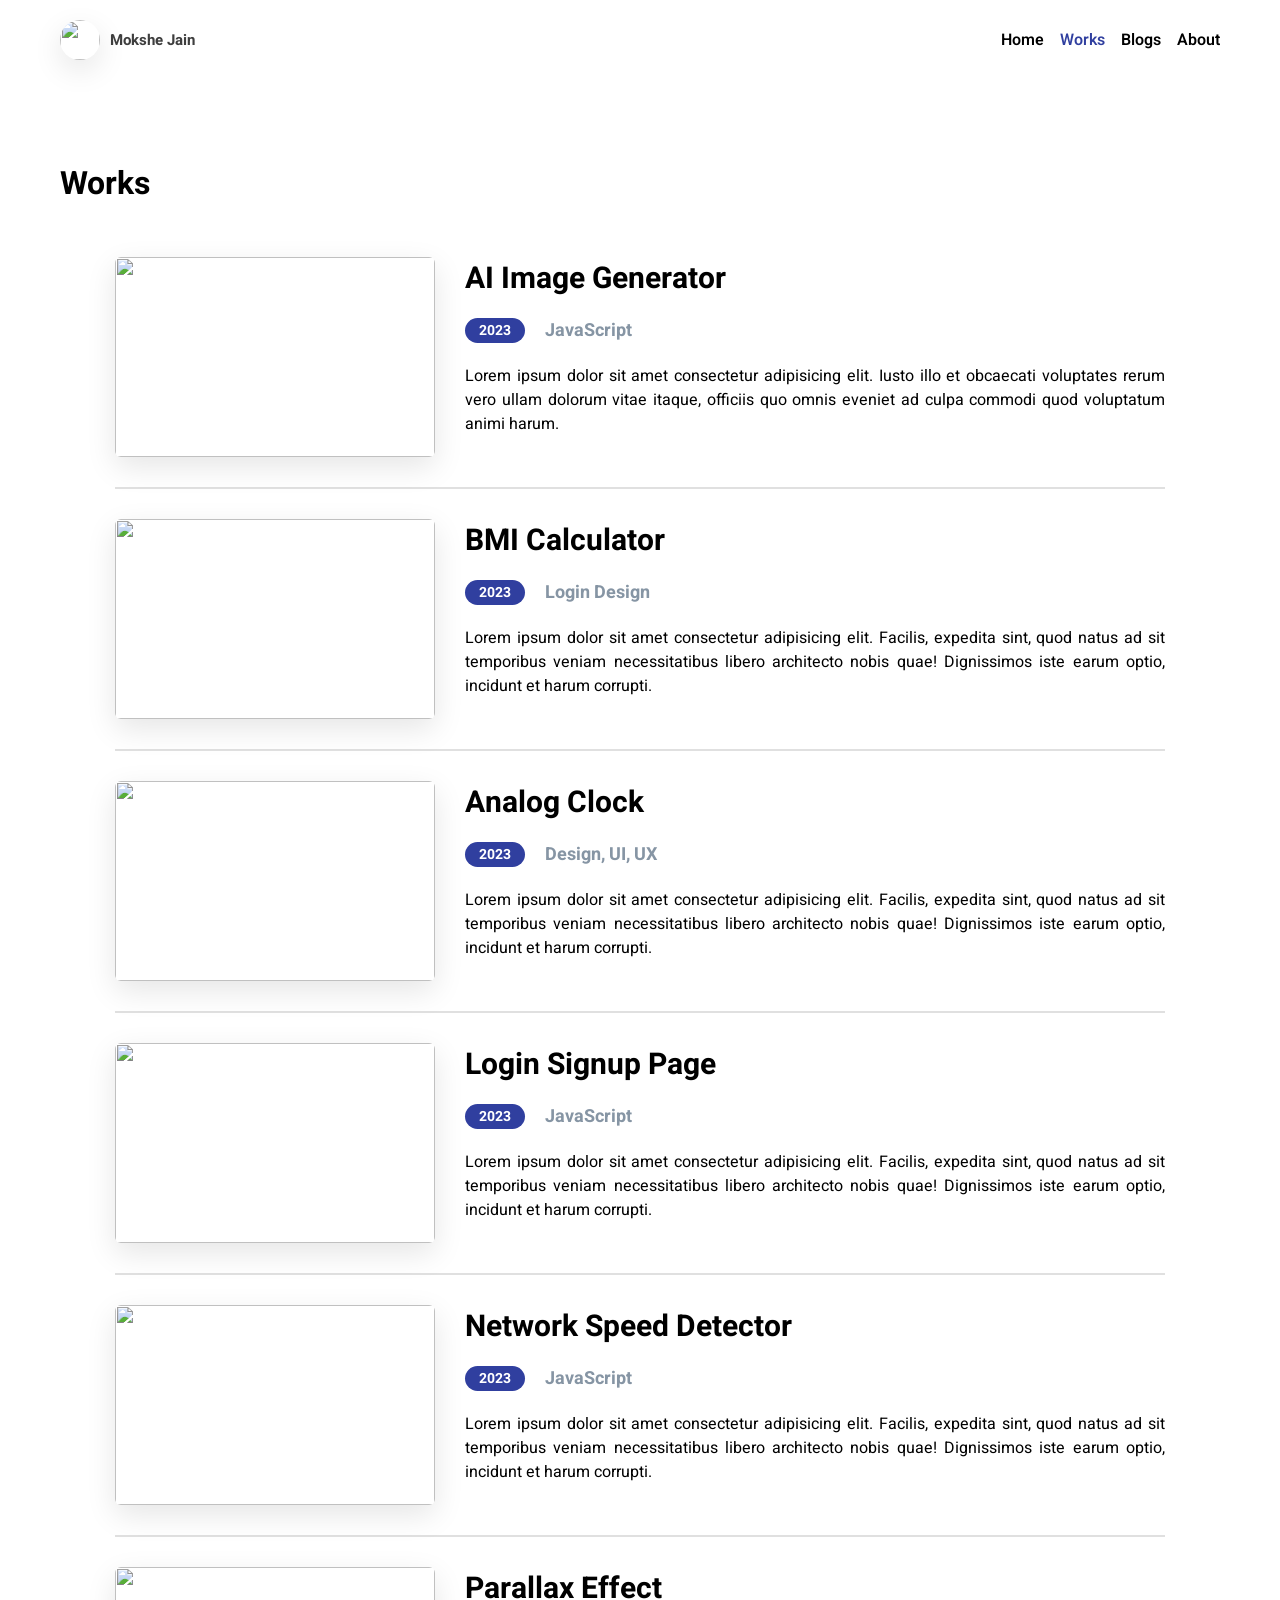
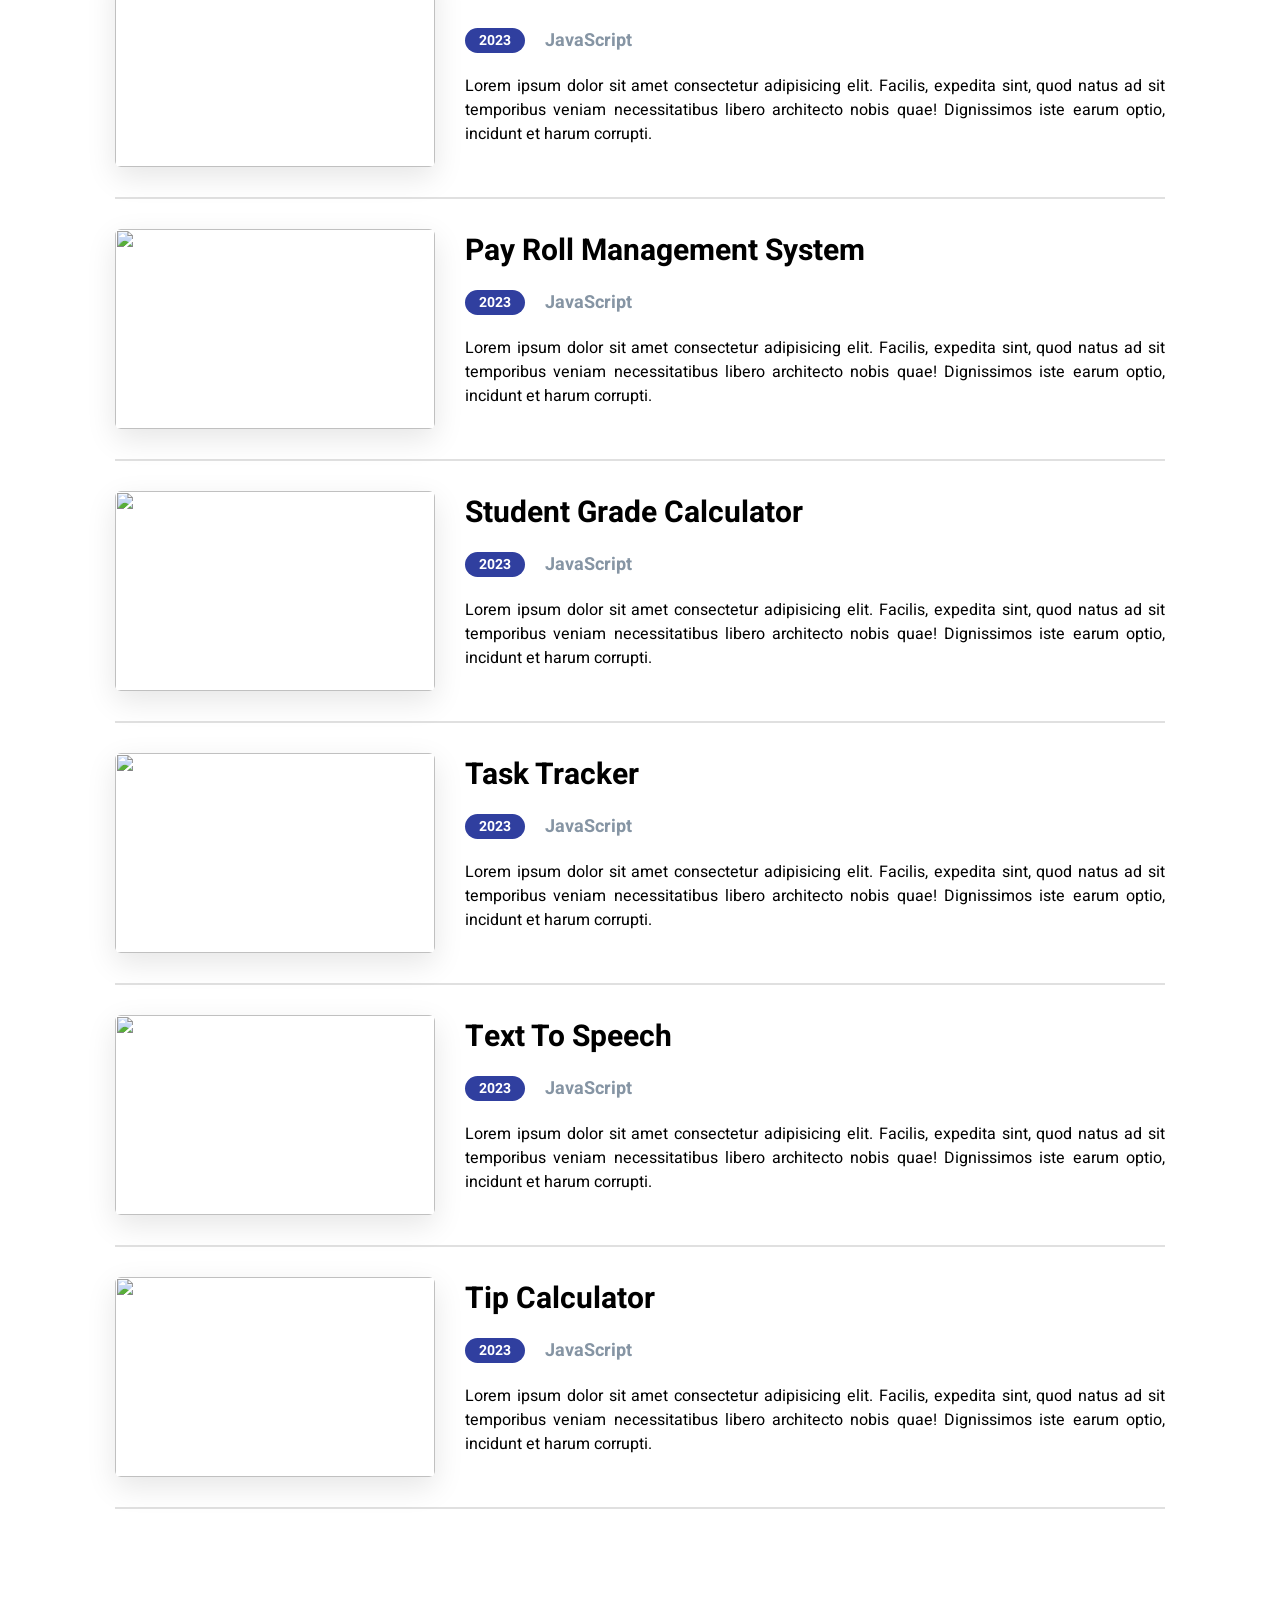
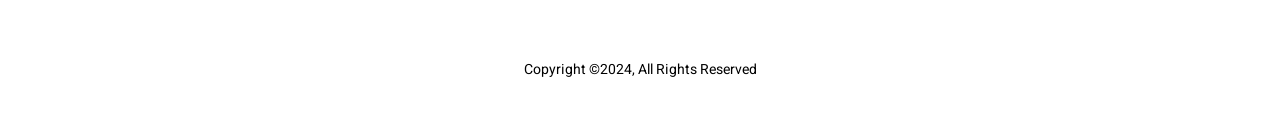
==== works.html @ 96d4c78f "Add files via upload" ====
<!DOCTYPE html>
<html lang="en">
<head>
    <meta charset="UTF-8">
    <meta name="viewport" content="width=device-width, initial-scale=1.0">
    <title>Works</title>
       <link rel="stylesheet" href="style.css"> 
</head>
<body>
    <nav>
        <div class="logo">
            <img src="/Portfolio/assets/IMG_5393.jpg" alt="">
                <a href="#">Mokshe Jain</a>
        </div>
        <div class="nav-links">
            <a href="index.html">Home</a>
            <a href="works.html" class="selected">Works</a>
            <a href="blog.html">Blogs</a>
            <a href="about.html">About</a>
        </div>
    </nav>
    <h1 class="page-title">Works</h1>
    <div class="content">
        <div class="works-list">
            <div class="works-list">
                <div class="item">
                    <img src="/Portfolio/assets/AI.webp" alt="">
                    <div class="details">
                        <h3><a href="https://turk-911.github.io/AI-Image-Generator/">AI Image Generator</a></h3>
                        <div class="item-info">
                            <div class="year-badge">2023</div>
                            <h4>JavaScript</h4>
                        </div>
                        <p>Lorem ipsum dolor sit amet consectetur adipisicing elit. Iusto illo et obcaecati voluptates rerum vero ullam dolorum vitae itaque, officiis quo omnis eveniet ad culpa commodi quod voluptatum animi harum.</p>
                    </div>
                </div>
                <div class="item">
                    <img src="/Portfolio/assets/bmi.webp" alt="">
                    <div class="details">
                        <h3><a href="https://turk-911.github.io/BMI/">BMI Calculator</a></h3>
                        <div class="item-info">
                            <div class="year-badge">2023</div>
                            <h4>Login Design</h4>
                        </div>
                        <p>Lorem ipsum dolor sit amet consectetur adipisicing elit. Facilis, expedita sint, quod natus ad sit temporibus veniam necessitatibus libero architecto nobis quae! Dignissimos iste earum optio, incidunt et harum corrupti.</p>
                    </div>
                </div>
                <div class="item">
                    <img src="/Portfolio/assets/clock.webp" alt="">
                    <div class="details">
                        <h3><a href=" https://turk-911.github.io/Clock/ ">Analog Clock</a></h3>
                        <div class="item-info">
                            <div class="year-badge">2023</div>
                            <h4>Design, UI, UX</h4>
                        </div>
                        <p>Lorem ipsum dolor sit amet consectetur adipisicing elit. Facilis, expedita sint, quod natus ad sit temporibus veniam necessitatibus libero architecto nobis quae! Dignissimos iste earum optio, incidunt et harum corrupti.</p>
                    </div>
                </div>
                <div class="item">
                    <img src="/Portfolio/assets/login.webp" alt="">
                    <div class="details">
                        <h3><a href="https://turk-911.github.io/Login/">Login Signup Page</a></h3>
                        <div class="item-info">
                            <div class="year-badge">2023</div>
                            <h4>JavaScript</h4>
                        </div>
                        <p>Lorem ipsum dolor sit amet consectetur adipisicing elit. Facilis, expedita sint, quod natus ad sit temporibus veniam necessitatibus libero architecto nobis quae! Dignissimos iste earum optio, incidunt et harum corrupti.</p>
                    </div>
                </div>
                <div class="item">
                    <img src="/Portfolio/assets/netwrok.webp" alt="">
                    <div class="details">
                        <h3><a href="https://turk-911.github.io/Network-Speed/">Network Speed Detector</a></h3>
                        <div class="item-info">
                            <div class="year-badge">2023</div>
                            <h4>JavaScript</h4>
                        </div>
                        <p>Lorem ipsum dolor sit amet consectetur adipisicing elit. Facilis, expedita sint, quod natus ad sit temporibus veniam necessitatibus libero architecto nobis quae! Dignissimos iste earum optio, incidunt et harum corrupti.</p>
                    </div>
                </div>
                <div class="item">
                    <img src="/Portfolio/assets/Parallax_detalj-1.webp" alt="">
                    <div class="details">
                        <h3><a href="https://turk-911.github.io/Parallax/">Parallax Effect</a></h3>
                        <div class="item-info">
                            <div class="year-badge">2023</div>
                            <h4>JavaScript</h4>
                        </div>
                        <p>Lorem ipsum dolor sit amet consectetur adipisicing elit. Facilis, expedita sint, quod natus ad sit temporibus veniam necessitatibus libero architecto nobis quae! Dignissimos iste earum optio, incidunt et harum corrupti.</p>
                    </div>
                </div>
                <div class="item">
                    <img src="/Portfolio/assets/payroll-management.webp" alt="">
                    <div class="details">
                        <h3><a href="https://turk-911.github.io/Payroll/">Pay Roll Management System</a></h3>
                        <div class="item-info">
                            <div class="year-badge">2023</div>
                            <h4>JavaScript</h4>
                        </div>
                        <p>Lorem ipsum dolor sit amet consectetur adipisicing elit. Facilis, expedita sint, quod natus ad sit temporibus veniam necessitatibus libero architecto nobis quae! Dignissimos iste earum optio, incidunt et harum corrupti.</p>
                    </div>
                </div>
                <div class="item">
                    <img src="/Portfolio/assets/grades.webp" alt="">
                    <div class="details">
                        <h3><a href="https://turk-911.github.io/Student-Grades/">Student Grade Calculator</a></h3>
                        <div class="item-info">
                            <div class="year-badge">2023</div>
                            <h4>JavaScript</h4>
                        </div>
                        <p>Lorem ipsum dolor sit amet consectetur adipisicing elit. Facilis, expedita sint, quod natus ad sit temporibus veniam necessitatibus libero architecto nobis quae! Dignissimos iste earum optio, incidunt et harum corrupti.</p>
                    </div>
                </div>
                <div class="item">
                    <img src="/Portfolio/assets/task.webp" alt="">
                    <div class="details">
                        <h3><a href="https://turk-911.github.io/Task-Tracker/">Task Tracker</a></h3>
                        <div class="item-info">
                            <div class="year-badge">2023</div>
                            <h4>JavaScript</h4>
                        </div>
                        <p>Lorem ipsum dolor sit amet consectetur adipisicing elit. Facilis, expedita sint, quod natus ad sit temporibus veniam necessitatibus libero architecto nobis quae! Dignissimos iste earum optio, incidunt et harum corrupti.</p>
                    </div>
                </div>
                <div class="item">
                    <img src="/Portfolio/assets/tts.webp" alt="">
                    <div class="details">
                        <h3><a href="https://turk-911.github.io/Text-to-speech/">Text To Speech</a></h3>
                        <div class="item-info">
                            <div class="year-badge">2023</div>
                            <h4>JavaScript</h4>
                        </div>
                        <p>Lorem ipsum dolor sit amet consectetur adipisicing elit. Facilis, expedita sint, quod natus ad sit temporibus veniam necessitatibus libero architecto nobis quae! Dignissimos iste earum optio, incidunt et harum corrupti.</p>
                    </div>
                </div>
                <div class="item">
                    <img src="/Portfolio/assets/tipcalculator.webp" alt="">
                    <div class="details">
                        <h3><a href="https://turk-911.github.io/Tip-Calc/">Tip Calculator</a></h3>
                        <div class="item-info">
                            <div class="year-badge">2023</div>
                            <h4>JavaScript</h4>
                        </div>
                        <p>Lorem ipsum dolor sit amet consectetur adipisicing elit. Facilis, expedita sint, quod natus ad sit temporibus veniam necessitatibus libero architecto nobis quae! Dignissimos iste earum optio, incidunt et harum corrupti.</p>
                    </div>
                </div>
            </div>
        </div>
    </div>
    <footer>
        <div class="socials">
            <i class="bx bxl-facebook-square"></i>
            <i class="bx bxl-instagram"></i>
            <i class="bx bxl-twitter"></i>
            <i class="bx bxl-linkedin-square"></i>
        </div>
        <p>Copyright ©2024, All Rights Reserved</p>
    </footer>
</body>
</html>
---- style.css ----
@import url('https://fonts.googleapis.com/css2?family=Heebo:wght@300;400;500;600;700;800&display=swap');

* {
    margin: 0;
    padding: 0;
    box-sizing: border-box;
    font-family: 'Heebo', sans-serif;
}

a {
    text-decoration: none;
    color: #000;
}

img {
    object-fit: cover;
    object-position: top;
    box-shadow: 0 10px 30px rgba(0, 0, 0, 0.1);
}

nav {
    padding: 20px 148px;
    background-color: #fff;
    display: flex;
    align-items: center;
    justify-content: space-between;
    font-weight: 600;
}

nav .logo {
    display: flex;
    align-items: center;
    gap: 10px;
}

nav .logo img {
    width: 40px;
    height: 40px;
    border-radius: 50%;
}

nav .logo a {
    font-size: 15px;
    color: #3e3e3e;
    font-weight: bold;
}

nav .nav-links {
    display: flex;
    gap: 16px;
}

nav .nav-links a {
    transition: color 0.3s ease;
}

nav .nav-links a:hover,
nav .nav-links a.selected {
    color: #303f9f;
}

.main {
    padding: 0 148px;
    display: flex;
    align-items: center;
    justify-content: space-between;
    gap: 50px;
    height: calc(100vh - 80px);
}

.main .info h1 {
    font-size: 44px;
    margin-bottom: 40px;
}

.main .info p {
    font-size: 16px;
    margin-bottom: 45px;
    width: 100%;
}

.main .info button,
.content .post-list .post-item .buttons button {
    padding: 10px 30px;
    background: #303f9f;
    border: none;
    color: #fff;
    font-size: 16px;
    border-radius: 12px;
    cursor: pointer;
    transition: background 0.3s ease;
}

.main .info button:hover,
.content .post-list .post-item .buttons button:hover {
    background: #1a237e;
}

.main img {
    width: 400px;
    height: 400px;
    border-radius: 140px;
}

.recent {
    padding: 60px 148px;
    background-color: #dbedf2;
}

.recent .header {
    display: flex;
    align-items: center;
    justify-content: space-between;
    margin-bottom: 30px;
}

.recent .header h4,
.separator h4 {
    font-size: 20px;
    font-weight: 400;
}

.recent .header a {
    color: #303f9f;
}

.recent .posts {
    display: flex;
    justify-content: center;
    gap: 20px;
}

.recent .posts .post-item {
    background-color: #fff;
    padding: 24px;
    width: 460px;
}

.recent .posts .post-item h3,
.content .post-list .post-item h3 {
    font-size: 26px;
    margin-bottom: 18px;
}

.recent .posts .post-item .info,
.content .post-list .post-item .info {
    display: flex;
    gap: 10px;
    margin-bottom: 10px;
}

.recent .posts .post-item .info h5,
.content .post-list .post-item h5 {
    font-size: 18px;
    font-weight: 400;
}

.recent .posts .post-item p {
    width: 400px;
}

.separator {
    padding: 40px 148px 0;
}

.separator h4 {
    margin-bottom: 30px;
}

.featured {
    padding: 40px 290px 0;
}

.featured .item,
.works-list .item {
    display: flex;
    gap: 30px;
    margin-bottom: 30px;
    padding-bottom: 30px;
    border-bottom: 2px solid #e0e0e0;
}

.featured .item img,
.works-list .item img {
    width: 320px;
    height: 200px;
    border-radius: 6px;
}

.featured .item .details h3,
.works-list .item h3 {
    font-size: 30px;
    margin-bottom: 16px;
}

.featured .item .details .item-info,
.works-list .item .details .item-info {
    display: flex;
    align-items: center;
    gap: 20px;
    margin-bottom: 20px;
}

.featured .item .details .item-info .year-badge,
.works-list .item .details .item-info .year-badge,
.content .work-info .year-badge {
    background-color: #303f9f;
    padding: 2px 14px;
    color: #fff;
    border-radius: 16px;
    font-size: 14px;
    font-weight: bold;
}

.featured .item .details .item-info h4,
.works-list .item .details .item-info h4 {
    color: #8695a4;
    font-size: 18px;
}

.featured .item .details p,
.works-list .item .details p {
    width: 700px;
    text-align: justify;
}

footer {
    padding: 40px 0;
    display: flex;
    flex-direction: column;
    align-items: center;
}

footer .socials {
    display: flex;
    align-items: center;
    gap: 28px;
    margin-bottom: 20px;
}

footer .socials i {
    font-size: 40px;
    cursor: pointer;
    transition: color 0.3s ease;
}

footer .socials i:hover {
    color: #303f9f;
}

footer p {
    font-size: 14px;
}

.page-title {
    padding: 80px 234px 20px;
    width: 100%;
}

.content {
    padding: 30px 148px 60px;
    display: flex;
    flex-direction: column;
    align-items: center;
}

.content .work-info {
    display: flex;
    align-items: center;
    justify-content: flex-start;
    gap: 20px;
    width: 970px;
}

.content .work-info .category {
    color: #8695a4;
    font-size: 18px;
}

.content>p {
    width: 970px;
    font-size: 15px;
    margin: 20px 0;
}

.content>img {
    width: 970px;
    margin: 30px 0;
    border-radius: 20px;
}

.content>h1,
.content>h2,
.content>h3 {
    width: 970px;
}

.content .post-list {
    display: flex;
    flex-direction: column;
    gap: 20px;
}

.content .post-list .post-item {
    background-color: #dbedf2;
    padding: 24px;
    width: 960px;
    border-radius: 10px;
}

.content .post-list .post-item .buttons {
    margin-top: 30px;
    display: flex;
    align-items: center;
    justify-content: flex-end;
    gap: 10px;
}

.content .post-list .post-item .buttons button {
    font-size: 14px;
    padding: 6px 20px;
}

.content .post-list .post-item .buttons i {
    font-size: 22px;
    cursor: pointer;
    transition: color 0.3s ease;
}

.content .post-list .post-item .buttons i:hover {
    color: #303f9f;
}

.content .container {
    background-color: #dbedf2;
    padding: 30px;
    display: flex;
    align-items: center;
    gap: 30px;
    width: 970px;
    border-radius: 20px;
}

.content .container img {
    width: 300px;
    height: 300px;
    border-radius: 20px;
}

.content .container h2 {
    margin-bottom: 20px;
    font-size: 30px;
}

.content .container .about>p {
    text-align: justify;
}

.content .container .about .email {
    font-weight: bold;
    margin-top: 30px;
    font-size: 14px;
}

@media screen and (max-width: 1400px) {

    nav {
        padding: 20px 60px;
    }

    .main {
        padding: 0 60px;
    }

    .recent {
        padding: 60px;
    }

    .featured,
    .separator {
        padding: 40px 60px 0;
    }

    .page-title {
        padding: 80px 60px 20px;
    }

}

@media screen and (max-width: 1200px) {

    nav {
        padding: 20px 40px;
    }

    .main {
        padding: 0 40px;
    }

    .main img {
        width: 340px;
        height: 340px;
    }

    .recent {
        padding: 40px;
    }

    .featured,
    .separator {
        padding: 40px 40px 0;
    }

    .featured .item .details p,
    .works-list .item .details p {
        width: 100%;
    }

    .page-title {
        padding: 80px 40px 20px;
    }

    .content .work-info,
    .content>p,
    .content>img,
    .content>h1,
    .content>h2,
    .content>h3,
    .content .post-list .post-item,
    .content .container {
        width: 100%;
    }

    .content .container img {
        width: 250px;
        height: 250px;
    }

    .content .container h2 {
        font-size: 24px;
        margin-bottom: 10px;
    }

    .content .container .about>p {
        font-size: 14px;
    }

}

@media screen and (max-width: 992px) {

    nav {
        padding: 20px;
    }

    .main {
        padding: 0 20px;
    }

    .main img {
        width: 300px;
        height: 300px;
    }

    .main .info h1 {
        font-size: 34px;
    }

    .main .info p {
        font-size: 15px;
    }

    .main .info button {
        font-size: 15px;
        padding: 8px 22px;
    }

    .recent {
        padding: 40px 20px;
    }

    .recent .posts .post-item {
        width: 100%;
    }

    .recent .posts .post-item h3,
    .content .post-list .post-item h3 {
        font-size: 20px;
    }

    .recent .posts .post-item .info h5,
    .content .post-list .post-item .info h5 {
        font-size: 14px;
    }

    .recent .posts .post-item p {
        width: 100%;
        font-size: 14px;
    }

    .featured,
    .separator {
        padding: 40px 20px 0;
    }

    .featured .item,
    .works-list .item {
        flex-direction: column;
        padding: 0 20px 30px;
    }

    .featured .item img,
    .works-list .item img {
        width: 100%;
        height: auto;
    }

    .featured .item .details h3,
    .works-list .details .item h3 {
        font-size: 24px;
        margin-bottom: 12px;
    }

    .featured .item .details .item-info .year-badge,
    .works-list .item .details .item-info .year-badge {
        font-size: 12px;
    }

    .featured .item .details .item-info h4,
    .works-list .item .details .item-info h4 {
        font-size: 15px;
    }

    .featured .item .details p,
    .works-list .item .details p {
        font-size: 14px;
    }

    .content {
        padding: 30px 20px 60px;
    }

    .content .container h2 {
        font-size: 20px;
    }

    .content .container .about>p {
        font-size: 13px;
    }

}

@media screen and (max-width: 768px) {

    nav {
        justify-content: center;
    }

    nav .logo {
        display: none;
    }

    .main {
        flex-direction: column;
        justify-content: space-around;
        margin: 40px 0;
        height: auto;
    }

    .main .info h1 {
        font-size: 30px;
        margin-bottom: 16px;
    }

    .main .info p {
        margin-bottom: 16px;
    }

    .main .info button {
        padding: 6px 20px;
        font-size: 13px;
    }

    .main img {
        margin-top: 20px;
        width: 100%;
        height: auto;
        border-radius: 50px;
    }

    .recent .posts,
    .content .container {
        flex-direction: column;
    }

    .content .container img {
        width: 100%;
        height: auto;
    }

}
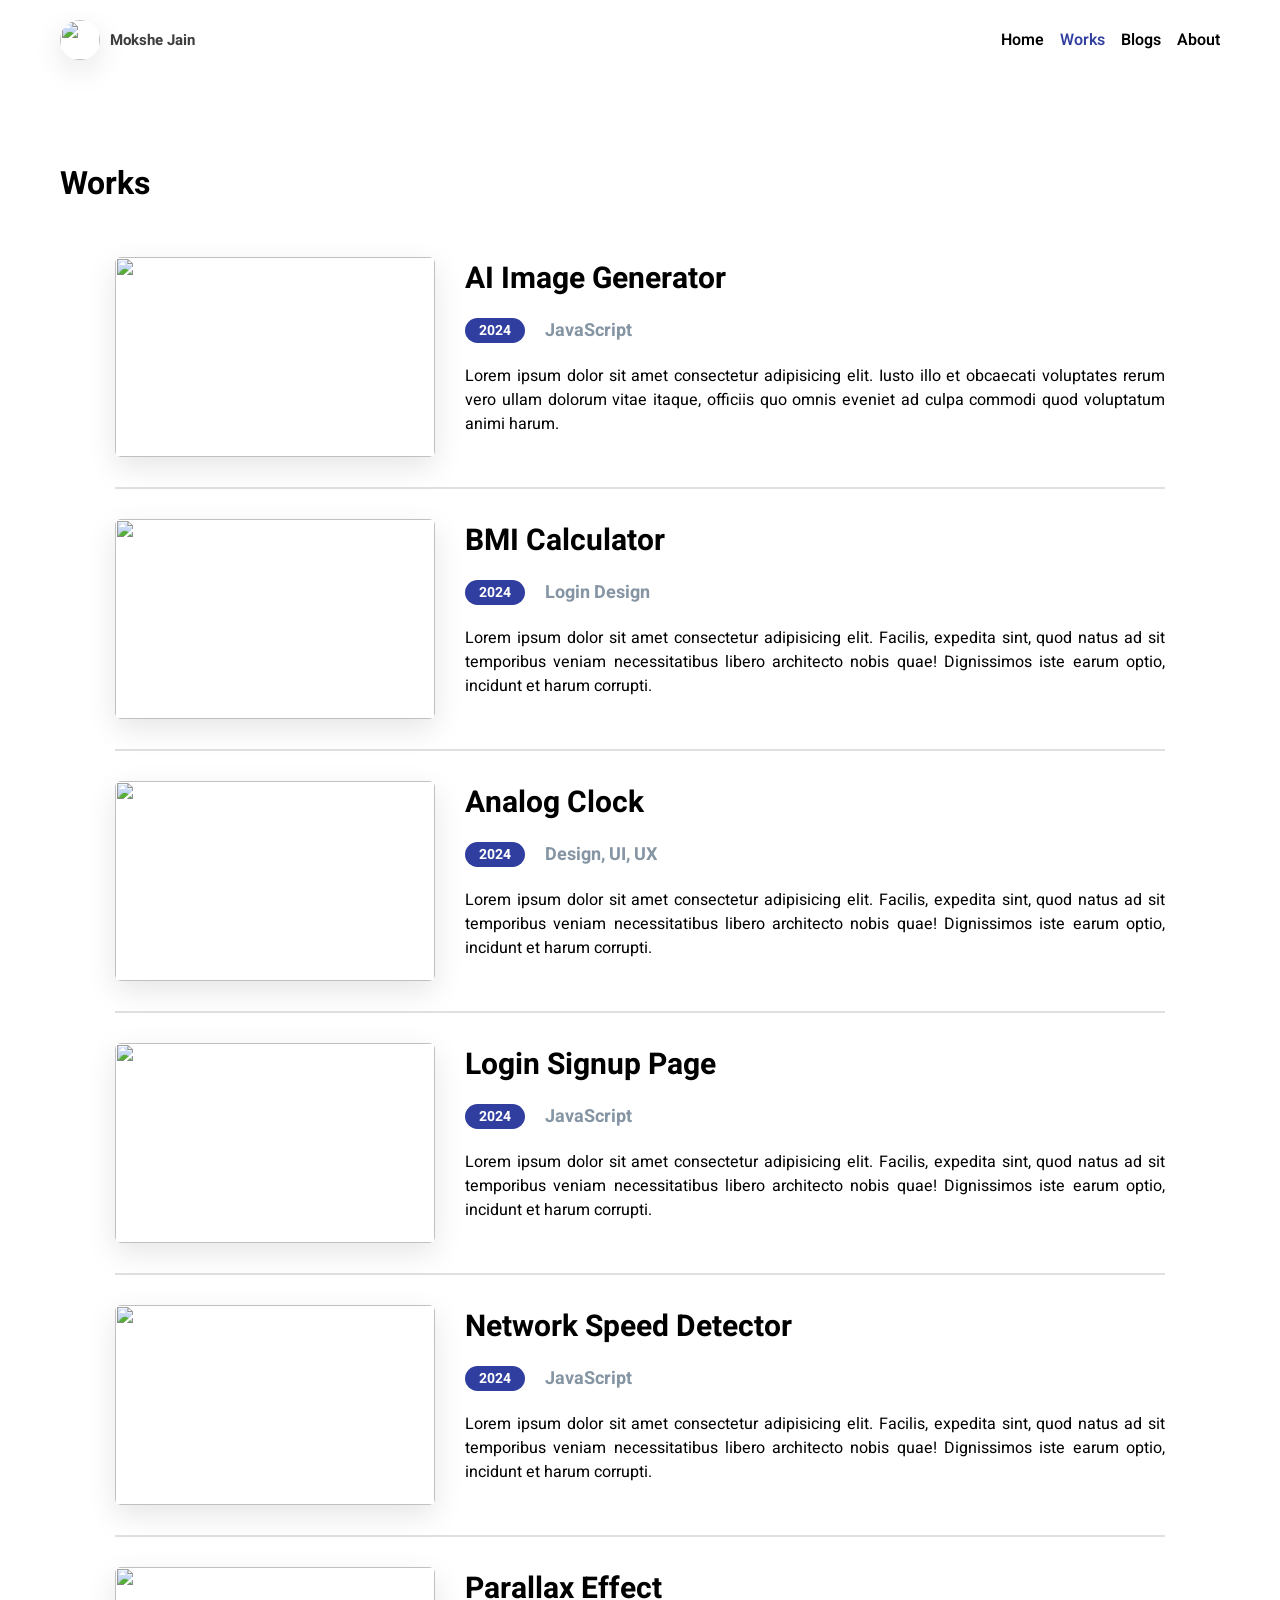
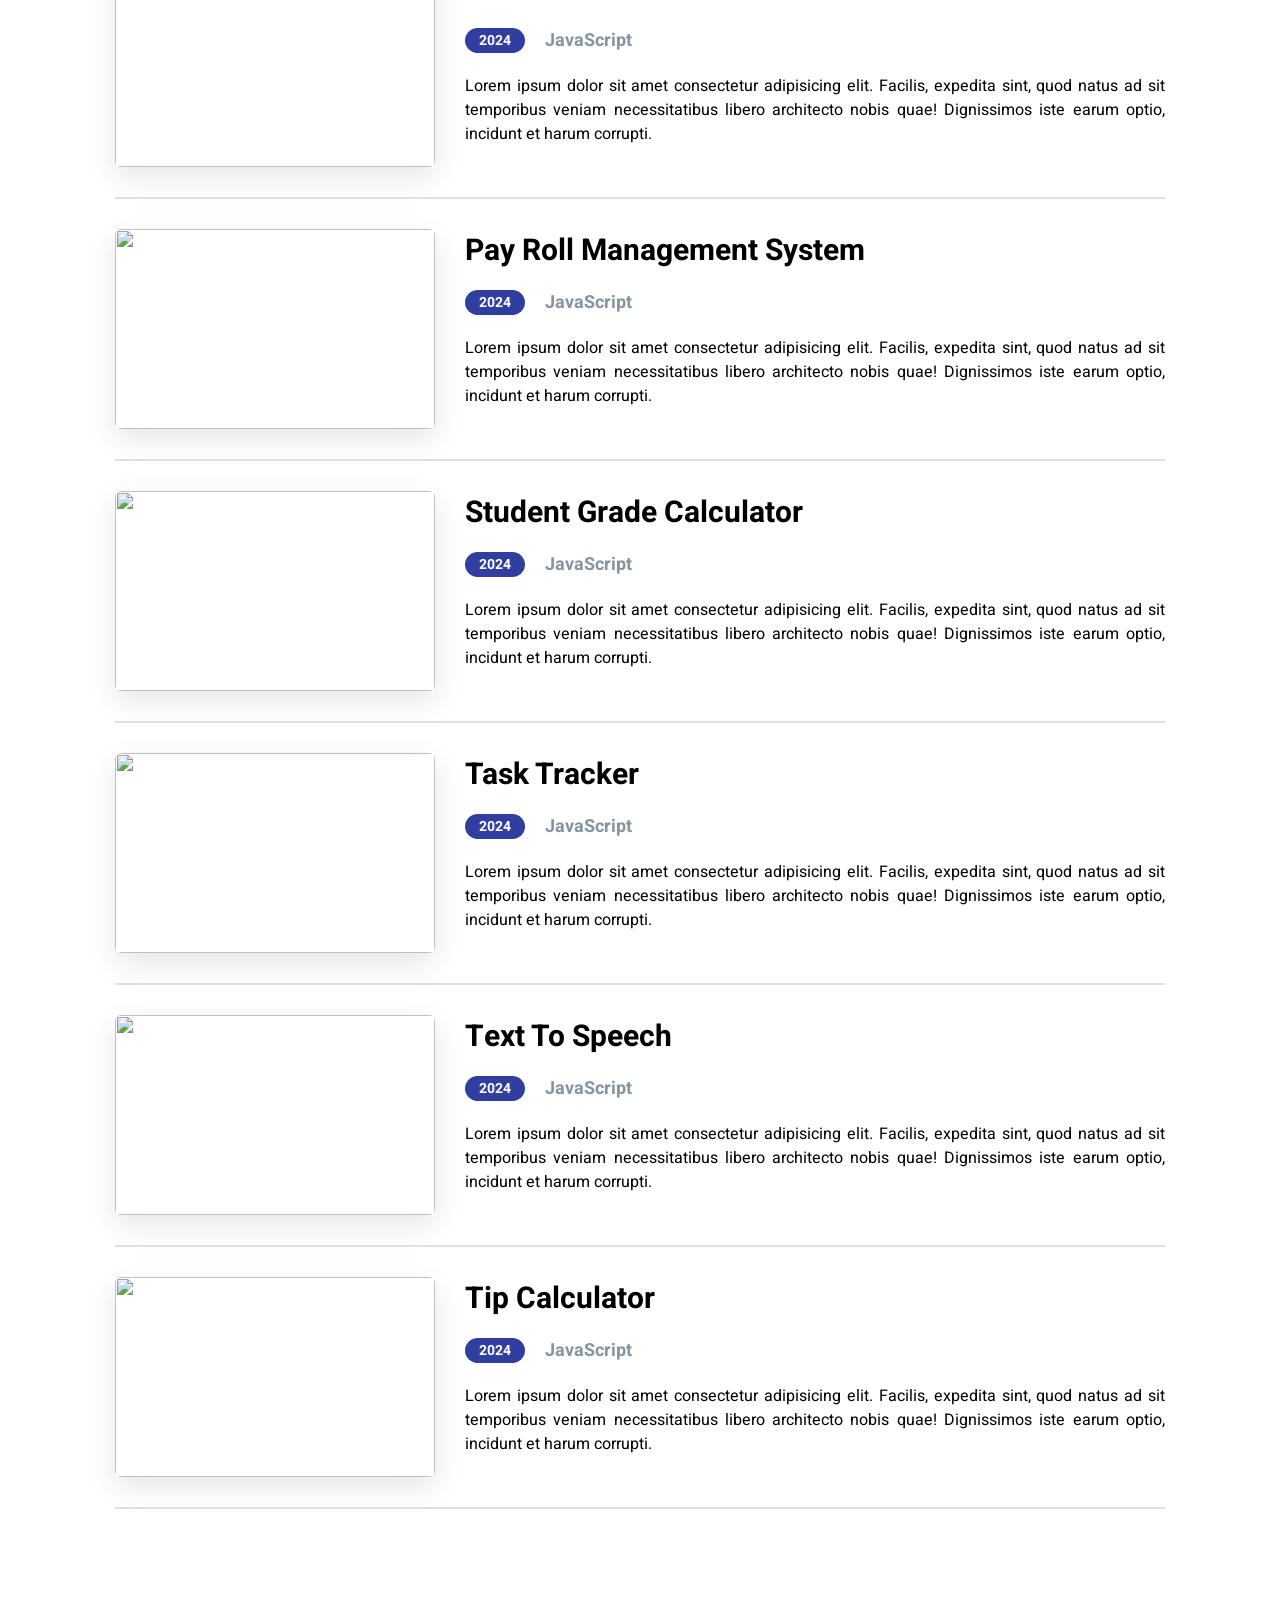
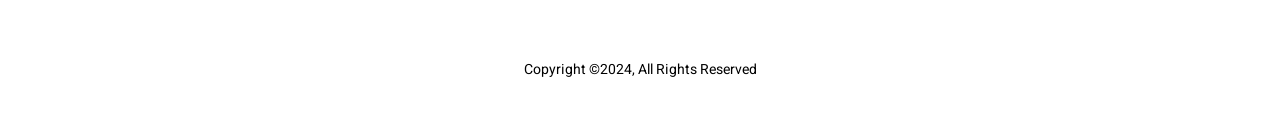
==== commit 6f9e8ccf: "Update works.html" ====
--- a/works.html
+++ b/works.html
@@ -28,7 +28,7 @@
                     <div class="details">
                         <h3><a href="https://turk-911.github.io/AI-Image-Generator/">AI Image Generator</a></h3>
                         <div class="item-info">
-                            <div class="year-badge">2023</div>
+                            <div class="year-badge">2024</div>
                             <h4>JavaScript</h4>
                         </div>
                         <p>Lorem ipsum dolor sit amet consectetur adipisicing elit. Iusto illo et obcaecati voluptates rerum vero ullam dolorum vitae itaque, officiis quo omnis eveniet ad culpa commodi quod voluptatum animi harum.</p>
@@ -39,7 +39,7 @@
                     <div class="details">
                         <h3><a href="https://turk-911.github.io/BMI/">BMI Calculator</a></h3>
                         <div class="item-info">
-                            <div class="year-badge">2023</div>
+                            <div class="year-badge">2024</div>
                             <h4>Login Design</h4>
                         </div>
                         <p>Lorem ipsum dolor sit amet consectetur adipisicing elit. Facilis, expedita sint, quod natus ad sit temporibus veniam necessitatibus libero architecto nobis quae! Dignissimos iste earum optio, incidunt et harum corrupti.</p>
@@ -50,7 +50,7 @@
                     <div class="details">
                         <h3><a href=" https://turk-911.github.io/Clock/ ">Analog Clock</a></h3>
                         <div class="item-info">
-                            <div class="year-badge">2023</div>
+                            <div class="year-badge">2024</div>
                             <h4>Design, UI, UX</h4>
                         </div>
                         <p>Lorem ipsum dolor sit amet consectetur adipisicing elit. Facilis, expedita sint, quod natus ad sit temporibus veniam necessitatibus libero architecto nobis quae! Dignissimos iste earum optio, incidunt et harum corrupti.</p>
@@ -61,7 +61,7 @@
                     <div class="details">
                         <h3><a href="https://turk-911.github.io/Login/">Login Signup Page</a></h3>
                         <div class="item-info">
-                            <div class="year-badge">2023</div>
+                            <div class="year-badge">2024</div>
                             <h4>JavaScript</h4>
                         </div>
                         <p>Lorem ipsum dolor sit amet consectetur adipisicing elit. Facilis, expedita sint, quod natus ad sit temporibus veniam necessitatibus libero architecto nobis quae! Dignissimos iste earum optio, incidunt et harum corrupti.</p>
@@ -72,7 +72,7 @@
                     <div class="details">
                         <h3><a href="https://turk-911.github.io/Network-Speed/">Network Speed Detector</a></h3>
                         <div class="item-info">
-                            <div class="year-badge">2023</div>
+                            <div class="year-badge">2024</div>
                             <h4>JavaScript</h4>
                         </div>
                         <p>Lorem ipsum dolor sit amet consectetur adipisicing elit. Facilis, expedita sint, quod natus ad sit temporibus veniam necessitatibus libero architecto nobis quae! Dignissimos iste earum optio, incidunt et harum corrupti.</p>
@@ -83,7 +83,7 @@
                     <div class="details">
                         <h3><a href="https://turk-911.github.io/Parallax/">Parallax Effect</a></h3>
                         <div class="item-info">
-                            <div class="year-badge">2023</div>
+                            <div class="year-badge">2024</div>
                             <h4>JavaScript</h4>
                         </div>
                         <p>Lorem ipsum dolor sit amet consectetur adipisicing elit. Facilis, expedita sint, quod natus ad sit temporibus veniam necessitatibus libero architecto nobis quae! Dignissimos iste earum optio, incidunt et harum corrupti.</p>
@@ -94,7 +94,7 @@
                     <div class="details">
                         <h3><a href="https://turk-911.github.io/Payroll/">Pay Roll Management System</a></h3>
                         <div class="item-info">
-                            <div class="year-badge">2023</div>
+                            <div class="year-badge">2024</div>
                             <h4>JavaScript</h4>
                         </div>
                         <p>Lorem ipsum dolor sit amet consectetur adipisicing elit. Facilis, expedita sint, quod natus ad sit temporibus veniam necessitatibus libero architecto nobis quae! Dignissimos iste earum optio, incidunt et harum corrupti.</p>
@@ -105,7 +105,7 @@
                     <div class="details">
                         <h3><a href="https://turk-911.github.io/Student-Grades/">Student Grade Calculator</a></h3>
                         <div class="item-info">
-                            <div class="year-badge">2023</div>
+                            <div class="year-badge">2024</div>
                             <h4>JavaScript</h4>
                         </div>
                         <p>Lorem ipsum dolor sit amet consectetur adipisicing elit. Facilis, expedita sint, quod natus ad sit temporibus veniam necessitatibus libero architecto nobis quae! Dignissimos iste earum optio, incidunt et harum corrupti.</p>
@@ -116,7 +116,7 @@
                     <div class="details">
                         <h3><a href="https://turk-911.github.io/Task-Tracker/">Task Tracker</a></h3>
                         <div class="item-info">
-                            <div class="year-badge">2023</div>
+                            <div class="year-badge">2024</div>
                             <h4>JavaScript</h4>
                         </div>
                         <p>Lorem ipsum dolor sit amet consectetur adipisicing elit. Facilis, expedita sint, quod natus ad sit temporibus veniam necessitatibus libero architecto nobis quae! Dignissimos iste earum optio, incidunt et harum corrupti.</p>
@@ -127,7 +127,7 @@
                     <div class="details">
                         <h3><a href="https://turk-911.github.io/Text-to-speech/">Text To Speech</a></h3>
                         <div class="item-info">
-                            <div class="year-badge">2023</div>
+                            <div class="year-badge">2024</div>
                             <h4>JavaScript</h4>
                         </div>
                         <p>Lorem ipsum dolor sit amet consectetur adipisicing elit. Facilis, expedita sint, quod natus ad sit temporibus veniam necessitatibus libero architecto nobis quae! Dignissimos iste earum optio, incidunt et harum corrupti.</p>
@@ -138,7 +138,7 @@
                     <div class="details">
                         <h3><a href="https://turk-911.github.io/Tip-Calc/">Tip Calculator</a></h3>
                         <div class="item-info">
-                            <div class="year-badge">2023</div>
+                            <div class="year-badge">2024</div>
                             <h4>JavaScript</h4>
                         </div>
                         <p>Lorem ipsum dolor sit amet consectetur adipisicing elit. Facilis, expedita sint, quod natus ad sit temporibus veniam necessitatibus libero architecto nobis quae! Dignissimos iste earum optio, incidunt et harum corrupti.</p>
@@ -157,4 +157,4 @@
         <p>Copyright ©2024, All Rights Reserved</p>
     </footer>
 </body>
-</html>+</html>
